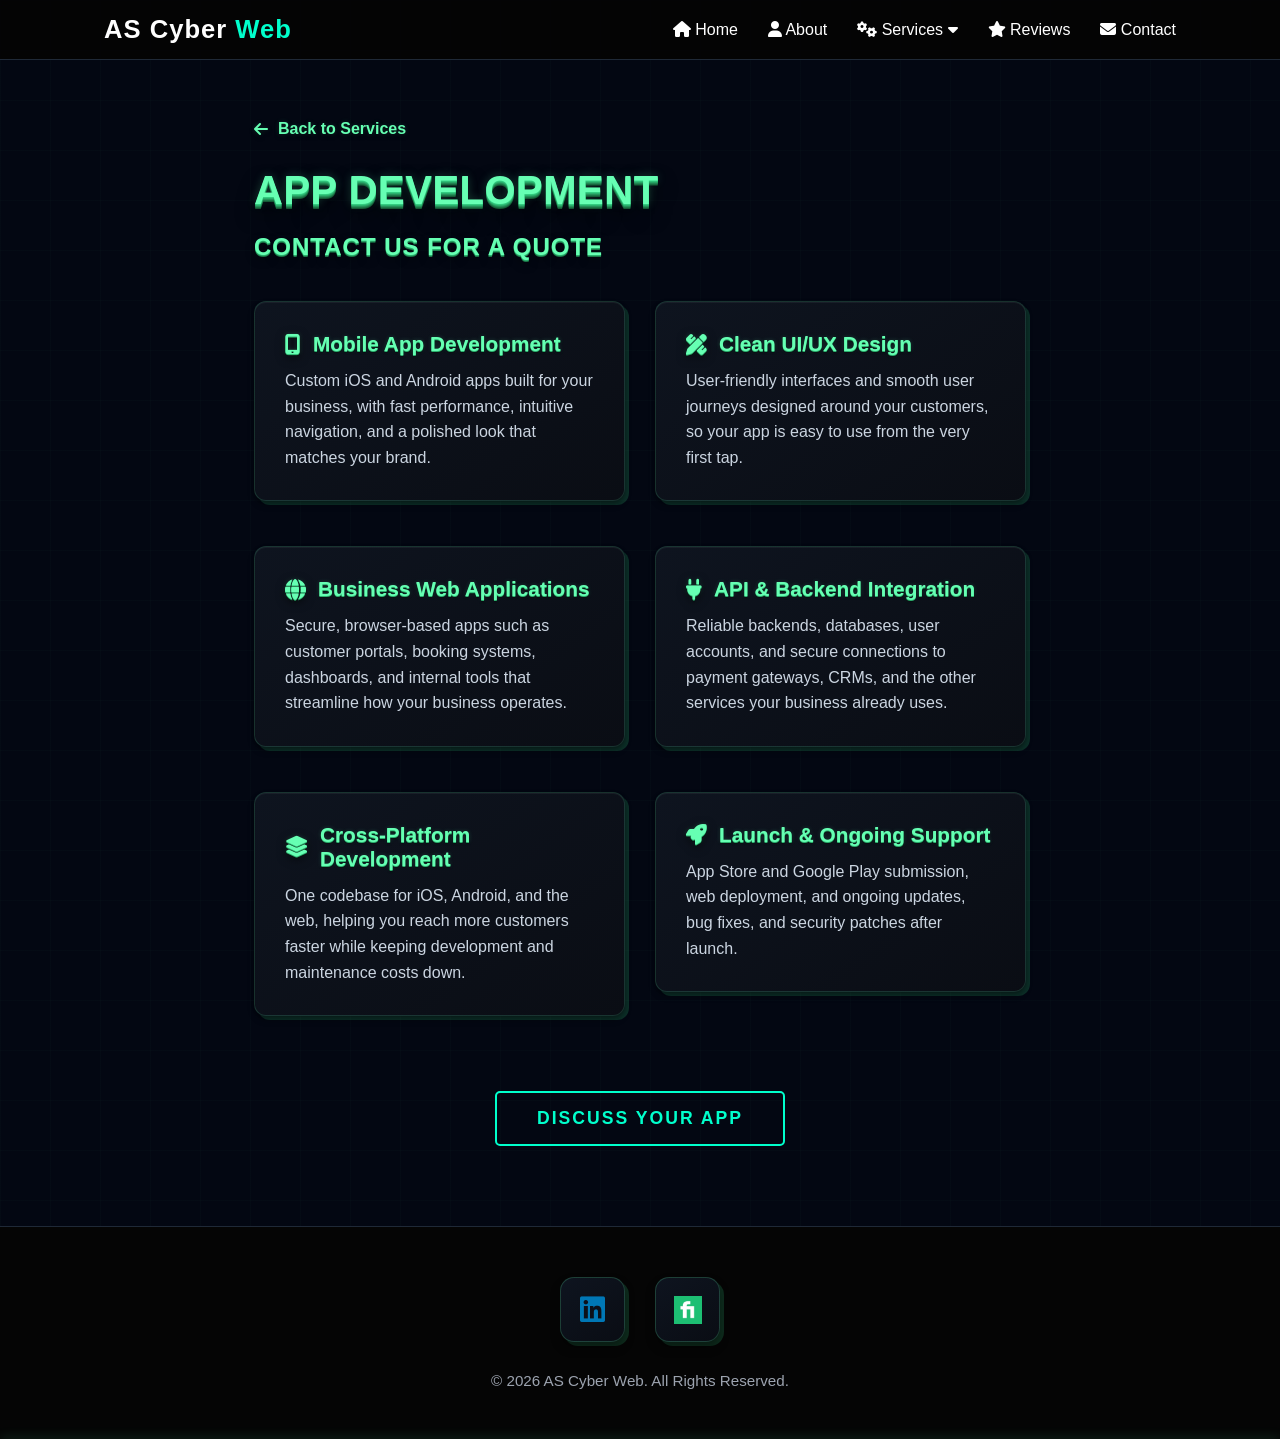
==== app-development.html @ 9abeccb0 "Replace assignment help with business services and remove prices - Remove Project & IT Assignment He" ====
<!DOCTYPE html>
<html lang="en">
<head>
    <!-- Google tag (gtag.js) -->
<script async src="https://www.googletagmanager.com/gtag/js?id=G-REXDJPMYV1"></script>
<script>
  window.dataLayer = window.dataLayer || [];
  function gtag(){dataLayer.push(arguments);}
  gtag('js', new Date());

  gtag('config', 'G-REXDJPMYV1');
</script>
    <meta charset="UTF-8">
    <meta name="viewport" content="width=device-width, initial-scale=1.0">
    <title>App Development - AS Cyber Web</title>
    <link rel="stylesheet" href="style.css">
    <link rel="stylesheet" href="https://cdnjs.cloudflare.com/ajax/libs/font-awesome/6.4.0/css/all.min.css">
    <style>
    
        body {
            background-color: #030712;
            color: #e5e7eb;
            margin: 0;
            padding: 0;
            position: relative;
            min-height: 100vh;
            overflow-x: hidden;
            font-family: sans-serif;

            
            background-image: 
                linear-gradient(rgba(102, 255, 179, 0.015) 1px, transparent 1px),
                linear-gradient(90deg, rgba(102, 255, 179, 0.015) 1px, transparent 1px);
            background-size: 50px 50px;
        }

        .navbar {
            position: fixed !important;
            top: 0;
            left: 0;
            width: 100%;
            z-index: 99999 !important;
            overflow: visible !important;
        }

        .nav-container {
            overflow: visible !important;
        }

        .nav-links {
            overflow: visible !important;
            display: flex;
            align-items: center;
            list-style: none;
            margin: 0;
            padding: 0;
        }

        .dropdown {
            position: relative;
            display: inline-block;
            overflow: visible !important;
        }

        .dropdown-content {
            display: none;
            position: absolute;
            top: 100%;
            left: 0;
            background-color: #0d121a !important;
            min-width: 280px;
            box-shadow: 0px 10px 25px rgba(0, 0, 0, 0.7), 0 0 15px rgba(102, 255, 179, 0.15);
            z-index: 999999 !important;
            border: 1px solid rgba(102, 255, 179, 0.25);
            border-radius: 8px;
            padding: 8px 0;
            margin: 0;
            list-style: none;
        }

        .dropdown-content li {
            width: 100%;
        }

        .dropdown-content li a {
            color: #cbd5e1 !important;
            padding: 12px 20px;
            text-decoration: none;
            display: block;
            font-size: 0.95rem;
            transition: all 0.2s ease-in-out;
            text-align: left;
        }

        .dropdown-content li a:hover {
            background-color: rgba(102, 255, 179, 0.1) !important;
            color: #66ffb3 !important;
            padding-left: 25px;
        }

        .dropdown:hover .dropdown-content {
            display: block !important;
        }

        body::after {
            content: '';
            position: fixed;
            left: 0;
            width: 100%;
            height: 3px;
            background: linear-gradient(90deg, transparent, rgba(102, 255, 179, 0.4), transparent);
            box-shadow: 0 0 12px rgba(102, 255, 179, 0.3);
            z-index: 1;
            pointer-events: none;
            animation: pageLaserScan 8s ease-in-out infinite;
        }

        @keyframes pageLaserScan {
            0% { top: 0%; opacity: 0; }
            10% { opacity: 1; }
            90% { opacity: 1; }
            100% { top: 100%; opacity: 0; }
        }

        .details-container {
            max-width: 900px;
            margin: 40px auto 80px auto;
            padding: 0 5%;
            position: relative;
            z-index: 5;
        }

        .section-title {
            color: #66ffb3 !important;
            font-weight: 800;
            letter-spacing: 0.5px;
            text-shadow: 
                0 1px 0 #33cc80,
                0 2px 0 #2baf6d,
                0 3px 0 #24925a,
                0 4px 0 #1c7547,
                0 5px 0 #155935,
                0 6px 1px rgba(0,0,0,0.1),
                0 0 10px rgba(102, 255, 179, 0.25),
                0 10px 20px rgba(0,0,0,0.7);
        }

        .service-price {
            color: #66ffb3 !important;
            font-weight: bold;
            text-shadow: 0 1px 0 #2baf6d, 0 2px 0 #1c7547, 0 4px 8px rgba(0,0,0,0.5);
        }

        .back-btn {
            display: inline-flex;
            align-items: center;
            gap: 10px;
            color: #66ffb3;
            text-decoration: none;
            font-weight: bold;
            margin-bottom: 30px;
            transition: all 0.3s ease;
            text-shadow: 0 2px 4px rgba(0,0,0,0.5), 0 0 5px rgba(102, 255, 179, 0.2);
        }
        .back-btn:hover {
            color: #99ffd6;
            text-shadow: 0 0 10px #99ffd6, 0 3px 0 #24925a;
            transform: translateY(-2px);
        }

        .feature-detail-card {
            background: linear-gradient(145deg, #0e141f, #0a0d14);
            border: 1px solid rgba(102, 255, 179, 0.15);
            padding: 30px;
            border-radius: 12px;
            margin-bottom: 25px;
            transition: all 0.4s cubic-bezier(0.165, 0.84, 0.44, 1);
            position: relative;
            box-shadow: 
                0 4px 6px rgba(0, 0, 0, 0.3),
                0 1px 3px rgba(0, 0, 0, 0.2),
                inset 0 1px 0 rgba(255, 255, 255, 0.05),
                4px 4px 0px rgba(51, 204, 128, 0.2);
        }

        .feature-detail-card:hover {
            border-color: rgba(102, 255, 179, 0.5);
            transform: translate(-4px, -4px);
            box-shadow: 
                8px 8px 0px rgba(102, 255, 179, 0.3),
                0 20px 30px rgba(0, 0, 0, 0.6), 
                0 0 15px rgba(102, 255, 179, 0.1);
        }

        .feature-detail-card h3 {
            color: #66ffb3;
            font-size: 1.3rem;
            margin-bottom: 12px;
            display: flex;
            align-items: center;
            gap: 12px;
            font-weight: 700;
            text-shadow: 
                0 1px 0 #2baf6d,
                0 2px 2px rgba(0, 0, 0, 0.6),
                0 0 4px rgba(102, 255, 179, 0.2);
        }

        .feature-detail-card p {
            color: #cbd5e1;
            line-height: 1.6;
            font-size: 1rem;
        }

        .feature-detail-card h3 i {
            filter: drop-shadow(0 2px 4px rgba(0, 0, 0, 0.5));
        }

        .main-footer {
            position: relative;
            z-index: 5;
        }
    </style>
</head>
<body>

    <nav class="navbar">
        <div class="nav-container">
            <a href="index.html" class="logo">AS Cyber <span>Web</span></a>
            <button class="hamburger-btn" id="mobile-menu-btn" aria-label="Toggle navigation">
                <span></span>
                <span></span>
                <span></span>
            </button>
            <ul class="nav-links" id="nav-links-menu">
                <li><a href="index.html#home"><i class="fas fa-home"></i> Home</a></li>
                <li><a href="index.html#about"><i class="fas fa-user"></i> About</a></li>
                
                <li class="dropdown">
                    <a href="#" class="dropbtn"><i class="fas fa-cogs"></i> Services <i class="fas fa-caret-down"></i></a>
                    <ul class="dropdown-content">
                        <li><a href="web-development.html">Web Design & Development</a></li>
                        <li><a href="monitoring.html">Website Monitoring & Maintenance</a></li>
                        <li><a href="malware-removal.html">WordPress Malware Removal</a></li>
                        <li><a href="software-development.html">Software Development</a></li>
                        <li><a href="app-development.html">App Development</a></li>
                        <li><a href="python-automation.html">Python Automation & Database Solutions</a></li>
                        <li><a href="graphics-design.html">Graphics Design Services</a></li>
                        <li><a href="vulnerability-assessment.html">Security Assessment Services</a></li>
                        <li><a href="remote-support.html">On Demand Remote IT Support</a></li>
                    </ul>
                </li>
                
                <li><a href="index.html#reviews"><i class="fas fa-star"></i> Reviews</a></li>
                <li><a href="index.html#booking"><i class="fas fa-envelope"></i> Contact</a></li>
            </ul>
        </div>
    </nav>

    <main class="details-container" style="margin-top: 120px;">
        <a href="index.html#services" class="back-btn"><i class="fas fa-arrow-left"></i> Back to Services</a>
        
        <h2 class="section-title" style="text-align: left; margin-bottom: 20px;">App Development</h2>
        <p class="service-price" style="margin-bottom: 40px; font-size: 1.5rem;">Contact us for a quote</p>

        <div class="features-grid-layout">
            
            <div class="feature-column">
                <div class="feature-detail-card">
                    <h3><i class="fas fa-mobile-alt"></i> Mobile App Development</h3>
                    <p>Custom iOS and Android apps built for your business, with fast performance, intuitive navigation, and a polished look that matches your brand.</p>
                </div>
                
                <div class="feature-detail-card">
                    <h3><i class="fas fa-globe"></i> Business Web Applications</h3>
                    <p>Secure, browser-based apps such as customer portals, booking systems, dashboards, and internal tools that streamline how your business operates.</p>
                </div>

                <div class="feature-detail-card">
                    <h3><i class="fas fa-layer-group"></i> Cross-Platform Development</h3>
                    <p>One codebase for iOS, Android, and the web, helping you reach more customers faster while keeping development and maintenance costs down.</p>
                </div>
            </div>

            <div class="feature-column">
                <div class="feature-detail-card">
                    <h3><i class="fas fa-pencil-ruler"></i> Clean UI/UX Design</h3>
                    <p>User-friendly interfaces and smooth user journeys designed around your customers, so your app is easy to use from the very first tap.</p>
                </div>

                <div class="feature-detail-card">
                    <h3><i class="fas fa-plug"></i> API & Backend Integration</h3>
                    <p>Reliable backends, databases, user accounts, and secure connections to payment gateways, CRMs, and the other services your business already uses.</p>
                </div>

                <div class="feature-detail-card">
                    <h3><i class="fas fa-rocket"></i> Launch & Ongoing Support</h3>
                    <p>App Store and Google Play submission, web deployment, and ongoing updates, bug fixes, and security patches after launch.</p>
                </div>
            </div>

        </div>

        <div style="text-align: center; margin-top: 50px;">
            <a href="index.html#booking" class="cyber-btn">Discuss Your App</a>
        </div>
    </main>

    <footer class="main-footer" style="text-align: center; padding: 50px 20px; position: relative; z-index: 5;">
        <div class="footer-social-container">
        <a href="https://www.linkedin.com/in/ahnaf-shakil-coder/" target="_blank" class="social-3d-btn linkedin-btn" title="LinkedIn">
            <i class="fab fa-linkedin"></i>
        </a>
        
        
        <a href="https://www.fiverr.com/s/Eg3Bpxq" target="_blank" class="social-3d-btn fiverr-btn" title="Fiverr">
            <img src="image/your-fiverr-image-name.png" alt="Fiverr" class="fiverr-3d-img">
        </a>
    </div>

    <p style="color: #9ca3af; font-size: 0.95rem; margin-top: 20px;">&copy; 2026 AS Cyber Web. All Rights Reserved.</p>
    </footer>

    <script>
        const menuBtn = document.getElementById('mobile-menu-btn');
        const navLinks = document.getElementById('nav-links-menu');

        if (menuBtn && navLinks) {
            menuBtn.addEventListener('click', () => {
                menuBtn.classList.toggle('active');
                navLinks.classList.toggle('active');
            });

            document.querySelectorAll('.dropdown').forEach((dropdown) => {
                const dropbtn = dropdown.querySelector('.dropbtn');

                if (dropbtn) {
                    dropbtn.addEventListener('click', (event) => {
                        event.preventDefault();
                        event.stopPropagation();

                        const isOpen = dropdown.classList.contains('active');
                        document.querySelectorAll('.dropdown').forEach((item) => item.classList.remove('active'));
                        if (!isOpen) {
                            dropdown.classList.add('active');
                        }
                    });
                }
            });

            document.addEventListener('click', (event) => {
                if (!navLinks.contains(event.target) && !menuBtn.contains(event.target)) {
                    menuBtn.classList.remove('active');
                    navLinks.classList.remove('active');
                    document.querySelectorAll('.dropdown').forEach((dropdown) => dropdown.classList.remove('active'));
                }
            });
        }
    </script>

</body>
</html>
---- style.css ----
* {
    margin: 0;
    padding: 0;
    box-sizing: border-box;
    font-family: 'Segoe UI', Tahoma, Geneva, Verdana, sans-serif;
    scroll-behavior: smooth;
}

body {
    background-color: #050505;
    color: #ffffff;
    padding-top: 70px;
    overflow-x: hidden;
}

.section-title {
    text-align: center;
    font-size: 2.5rem;
    margin-bottom: 50px;
    letter-spacing: 2px;
    text-transform: uppercase;
    color: #ffffff;
    text-shadow: 0 0 10px rgba(0, 255, 170, 0.3);
}

.navbar {
    position: fixed;
    top: 0;
    left: 0;
    width: 100%;
    background-color: rgba(5, 5, 5, 0.95);
    border-bottom: 1px solid #1f2937;
    z-index: 1000;
    padding: 15px 0;
}

.nav-container {
    display: flex;
    justify-content: space-between;
    align-items: center;
    max-width: 1200px;
    margin: 0 auto;
    padding: 0 5%;
}

.logo {
    font-size: 1.6rem;
    font-weight: bold;
    color: #ffffff;
    text-decoration: none;
    letter-spacing: 1px;
}

.logo span {
    color: #00ffcc;
}

.nav-links {
    display: flex;
    list-style: none;
    gap: 30px;
    align-items: center;
}

.hamburger-btn {
    display: none;
    flex-direction: column;
    justify-content: center;
    gap: 5px;
    width: 44px;
    height: 44px;
    border: 1px solid #1f2937;
    border-radius: 8px;
    background: transparent;
    cursor: pointer;
    padding: 0 10px;
}

.hamburger-btn span {
    display: block;
    width: 100%;
    height: 2px;
    background: #00ffcc;
    transition: all 0.3s ease;
}

.hamburger-btn.active span:nth-child(1) {
    transform: translateY(7px) rotate(45deg);
}

.hamburger-btn.active span:nth-child(2) {
    opacity: 0;
}

.hamburger-btn.active span:nth-child(3) {
    transform: translateY(-7px) rotate(-45deg);
}

.nav-links a {
    color: #ffffff;
    text-decoration: none;
    font-size: 1rem;
    font-weight: 500;
    transition: color 0.3s ease;
}

.nav-links a:hover {
    color: #00ffcc;
    text-shadow: 0 0 5px #00ffcc;
}

.dropdown {
    position: relative;
}

.dropdown-content {
    display: none;
    position: absolute;
    top: 100%;
    left: 0;
    background-color: #0d121a;
    min-width: 260px;
    box-shadow: 0px 8px 16px rgba(0,0,0,0.5);
    border: 1px solid #1f2937;
    border-radius: 4px;
    list-style: none;
    padding: 10px 0;
    z-index: 1001;
}

.dropdown-content li a {
    color: #ffffff;
    padding: 10px 20px;
    text-decoration: none;
    display: block;
    font-size: 0.9rem;
    transition: background 0.3s, color 0.3s;
}

.dropdown-content li a:hover {
    background-color: #1f2937;
    color: #00ffcc;
}

.dropdown:hover .dropdown-content {
    display: block;
}

.dropdown.active .dropdown-content {
    display: block !important;
}

.hero-section {
    position: relative;
    height: calc(100vh - 70px);
    width: 100%;
    background: url('https://upload.wikimedia.org/wikipedia/commons/1/18/Matrix_digital_rain_animated.gif') no-repeat center center/cover; 
    display: flex;
    justify-content: center;
    align-items: center;
    text-align: center;
}

.overlay {
    position: absolute;
    top: 0;
    left: 0;
    width: 100%;
    height: 100%;
    background: linear-gradient(135deg, rgba(5, 5, 5, 0.9), rgba(0, 20, 15, 0.85));
    z-index: 1;
}

.content {
    position: relative;
    z-index: 2;
    padding: 20px;
}

.content h1 {
    font-size: 4rem;
    margin-bottom: 15px;
    letter-spacing: 3px;
    text-shadow: 0 0 15px #00ffcc;
}

.content p {
    font-size: 1.4rem;
    margin-bottom: 35px;
    color: #00ffcc; 
    font-weight: 500;
}

.cyber-btn {
    display: inline-block;
    padding: 15px 40px;
    font-size: 1.1rem;
    font-weight: bold;
    color: #00ffcc;
    background: transparent;
    border: 2px solid #00ffcc;
    border-radius: 5px;
    cursor: pointer;
    text-transform: uppercase;
    text-decoration: none;
    transition: all 0.3s ease-in-out;
    letter-spacing: 2px;
}

.cyber-btn:hover {
    color: #000;
    background-color: #00ffcc;
    box-shadow: 0 0 15px #00ffcc, 0 0 35px #00ffcc, 0 0 65px #00ffcc;
    transform: translateY(-4px); 
}

.services-section {
    padding: 100px 5%;
    background-color: #080c10;
}

.services-grid {
    display: grid;
    grid-template-columns: repeat(2, 1fr);
    gap: 40px;
    max-width: 1200px; 
    margin: 0 auto;
    align-items: start; 
}

.service-card {
    background: #0d121a;
    border: 1px solid #1f2937;
    padding: 35px 25px;
    border-radius: 8px;
    text-align: center;
    cursor: pointer;
    transition: all 0.3s ease-in-out;
    display: flex;
    flex-direction: column;
}

.service-card:hover {
    border-color: #00ffcc;
    transform: translateY(-5px);
    box-shadow: 0 5px 20px rgba(0, 255, 204, 0.15);
}

.icon-box {
    font-size: 2.5rem;
    color: #00ffcc;
    margin-bottom: 20px;
}

.service-card h3 {
    font-size: 1.4rem;
    margin-bottom: 15px;
    color: #ffffff;
}

.service-price {
    color: #00ffcc; 
    font-size: 1.25rem;
    font-weight: bold;
    letter-spacing: 1px;
    text-transform: uppercase;
    margin-bottom: 25px;
    text-shadow: 0 0 5px rgba(0, 255, 204, 0.25);
}

.service-features {
    list-style: none;
    padding: 0;
    margin: 0;
    text-align: left; 
    border-top: 1px solid #1f2937;
    padding-top: 25px;
    
    display: grid;
    grid-template-columns: repeat(2, 1fr); 
    gap: 12px 20px;
}

.service-features li {
    font-size: 0.9rem;
    color: #d1d5db;
    margin-bottom: 0; 
    display: flex;
    align-items: center;
    gap: 10px;
}

.service-features li i {
    color: #00ffcc; 
    font-size: 0.95rem;
    flex-shrink: 0; 
}

.booking-section {
    padding: 100px 5%;
    background-color: #050505;
}

.form-container {
    max-width: 600px;
    margin: 0 auto;
    background: #0d121a;
    padding: 40px;
    border-radius: 10px;
    border: 1px solid #1f2937;
}

.form-group {
    margin-bottom: 25px;
}

.form-group label {
    display: block;
    margin-bottom: 8px;
    color: #00ffcc;
    font-weight: 600;
    font-size: 0.95rem;
    letter-spacing: 1px;
}

.form-group input, 
.form-group textarea {
    width: 100%;
    padding: 12px 15px;
    background: #050505;
    border: 1px solid #1f2937;
    border-radius: 5px;
    color: #fff;
    font-size: 1rem;
    transition: border-color 0.3s ease;
}

.form-group input:focus, 
.form-group textarea:focus {
    outline: none;
    border-color: #00ffcc;
}

.form-btn {
    width: 100%;
    padding: 12px;
    background: transparent;
}

.main-footer {
    text-align: center;
    padding: 30px;
    background-color: #050505;
    border-top: 1px solid #1f2937;
    color: #6b7280;
    font-size: 0.9rem;
}

.details-container {
    max-width: 1000px;
    margin: 40px auto 80px auto;
    padding: 0 5%;
}

.features-grid-layout {
    display: flex;
    flex-direction: column;
    gap: 20px;
    margin-bottom: 40px;
}

@media (min-width: 769px) {
    .features-grid-layout {
        display: grid;
        grid-template-columns: repeat(2, 1fr);
        gap: 30px;
    }
}

.feature-column {
    display: flex;
    flex-direction: column;
    gap: 20px;
}

.back-btn {
    display: inline-flex;
    align-items: center;
    gap: 10px;
    color: #00ffcc;
    text-decoration: none;
    font-weight: bold;
    margin-bottom: 30px;
    transition: all 0.3s ease;
}

.back-btn:hover {
    text-shadow: 0 0 8px #00ffcc;
    transform: translateX(-5px);
}

.feature-detail-card {
    background: #0d121a;
    border: 1px solid #1f2937;
    padding: 25px;
    border-radius: 8px;
    transition: all 0.3s ease;
}

.feature-detail-card:hover {
    border-color: #00ffcc;
    box-shadow: 0 5px 15px rgba(0, 255, 204, 0.1);
}

.feature-detail-card h3 {
    color: #00ffcc;
    font-size: 1.2rem;
    margin-bottom: 10px;
    display: flex;
    align-items: center;
    gap: 12px;
}

.feature-detail-card p {
    color: #d1d5db;
    line-height: 1.6;
    font-size: 0.95rem;
}

@media (max-width: 900px) {
    .services-grid {
        grid-template-columns: 1fr;
        max-width: 600px;
        gap: 30px;
    }
}

@media (max-width: 768px) {
    .nav-container {
        position: relative;
        padding: 0 20px;
    }

    .hamburger-btn {
        display: flex;
    }

    .nav-links {
        position: absolute;
        top: calc(100% + 12px);
        right: 20px;
        left: 20px;
        flex-direction: column;
        align-items: stretch;
        gap: 8px;
        display: none;
        background: rgba(5, 5, 5, 0.98);
        border: 1px solid #1f2937;
        border-radius: 8px;
        padding: 12px;
        z-index: 1002;
    }

    .nav-links.active {
        display: flex;
    }

    .nav-links li,
    .nav-links > a {
        width: 100%;
    }

    .nav-links a {
        display: block;
        width: 100%;
        padding: 10px 12px;
    }

    .dropdown-content {
        position: static;
        display: none;
        width: 100%;
        min-width: auto;
        box-shadow: none;
        border: 0;
        background: transparent;
        padding: 6px 0 0 10px;
    }

    .dropdown.active .dropdown-content {
        display: block;
    }

    .dropdown:hover .dropdown-content {
        display: none;
    }

    .dropdown.active .dropdown-content {
        display: block !important;
    }

    .content h1 {
        font-size: 2.4rem;
        line-height: 1.2;
    }

    .content p {
        font-size: 1.1rem;
    }

    .section-title {
        font-size: 1.8rem;
        padding: 0 10px;
    }

    .form-container {
        padding: 25px;
    }

    .details-container {
        margin-top: 100px;
        padding: 0 20px;
    }

    .feature-detail-card {
        padding: 20px;
    }

    .back-btn {
        font-size: 0.95rem;
    }

    .about-text,
    .feature-detail-card p,
    .service-features li,
    .contact-card p,
    .contact-card p a {
        overflow-wrap: anywhere;
    }
}

@media (max-width: 480px) {
    .service-features {
        grid-template-columns: 1fr; 
    }

    .content {
        padding: 20px 15px;
    }

    .cyber-btn {
        width: 100%;
        text-align: center;
    }
}


.contact-info-container {
    display: grid;
    grid-template-columns: repeat(3, 1fr);
    gap: 25px;
    max-width: 900px;
    margin: 0 auto 50px auto;
}

.contact-card {
    background: #0d121a;
    border: 1px solid #1f2937;
    padding: 30px 20px;
    border-radius: 8px;
    text-align: center;
    transition: all 0.3s ease-in-out;
}

.contact-card:hover {
    border-color: #00ffcc;
    box-shadow: 0 5px 15px rgba(0, 255, 204, 0.15);
    transform: translateY(-3px);
}

.contact-card i {
    font-size: 2rem;
    color: #00ffcc;
    margin-bottom: 15px;
}

.contact-card h3 {
    font-size: 1.2rem;
    margin-bottom: 10px;
    color: #ffffff;
    letter-spacing: 0.5px;
}

.contact-card p, 
.contact-card p a {
    color: #d1d5db;
    font-size: 0.95rem;
    text-decoration: none;
    line-height: 1.5;
    transition: color 0.2s ease-in-out;
}

.contact-card p a:hover {
    color: #00ffcc;
}

@media (max-width: 768px) {
    .contact-info-container {
        grid-template-columns: 1fr;
        max-width: 500px;
        gap: 20px;
        margin-bottom: 40px;
    }
}

.about-section {
    padding: 100px 0;
    background-color: #030712;
    color: #f3f4f6;
    overflow: hidden;
}

.about-container {
    max-width: 1200px;
    margin: 0 auto;
    padding: 0 20px;
    display: flex;
    align-items: center;
    justify-content: space-between;
    gap: 60px;
}

.about-content {
    flex: 1;
}

.about-title {
    font-size: 2.5rem;
    color: #00f2fe;
    margin-bottom: 10px;
    font-weight: 700;
}

.title-underline {
    width: 60px;
    height: 4px;
    background: linear-gradient(90deg, #00f2fe, #4facfe);
    margin-bottom: 30px;
    border-radius: 2px;
}

.about-text {
    font-size: 1.1rem;
    line-height: 1.8;
    color: #9ca3af;
    margin-bottom: 20px;
    text-align: justify;
}

.about-image-wrapper {
    flex: 1;
    display: flex;
    justify-content: center;
    position: relative;
}

.about-img {
    max-width: 400px;
    width: 100%;
    height: auto;
    object-fit: cover;
    position: relative;
    z-index: 2;
    filter: drop-shadow(0px 10px 25px rgba(0, 0, 0, 0.6));
}

.image-glow-effect {
    position: absolute;
    width: 380px;
    height: 380px;
    background: radial-gradient(circle, rgba(0, 242, 254, 0.12) 0%, rgba(0, 0, 0, 0) 70%);
    top: 50%;
    left: 50%;
    transform: translate(-50%, -50%);
    z-index: 1;
    pointer-events: none;
}

.about-buttons {
    display: flex;
    gap: 20px;
    margin-top: 30px;
}

.btn-primary {
    background: linear-gradient(90deg, #00f2fe, #4facfe);
    color: #030712;
    padding: 12px 28px;
    border-radius: 5px;
    font-weight: 600;
    text-decoration: none;
    transition: all 0.3s ease;
    box-shadow: 0 4px 15px rgba(0, 242, 254, 0.3);
}

.btn-primary:hover {
    transform: translateY(-3px);
    box-shadow: 0 6px 20px rgba(0, 242, 254, 0.5);
}

.btn-secondary {
    border: 2px solid #4facfe;
    color: #4facfe;
    padding: 10px 26px;
    border-radius: 5px;
    font-weight: 600;
    text-decoration: none;
    transition: all 0.3s ease;
}

.btn-secondary:hover {
    background: rgba(79, 172, 254, 0.1);
    transform: translateY(-3px);
}

@media (max-width: 992px) {
    .about-container {
        flex-direction: column-reverse;
        text-align: center;
        gap: 40px;
    }
    
    .title-underline {
        margin: 0 auto 30px auto;
    }
    
    .about-buttons {
        justify-content: center;
    }
    
    .about-img {
        max-width: 280px;
    }
}

@media (max-width: 768px) {
    .about-img {
        max-width: 240px;
    }

    .image-glow-effect {
        width: 260px;
        height: 260px;
    }
}

.about-container {
    position: relative;
    z-index: 3;
}

.about-section {
    position: relative !important;
    overflow: hidden;
}

.about-section::before {
    content: '';
    position: absolute;
    top: 0;
    left: 0;
    width: 100%;
    height: 100%;
    z-index: 1;
    pointer-events: none;
    opacity: 0.20;
    
    background-image: 
        radial-gradient(circle at 20% 50%, #00f2fe 3px, transparent 4px),
        radial-gradient(circle at 40% 30%, #00f2fe 3px, transparent 4px),
        radial-gradient(circle at 60% 70%, #00f2fe 3px, transparent 4px),
        radial-gradient(circle at 80% 50%, #00f2fe 3px, transparent 4px);
    background-size: 200px 100%;
    background-repeat: repeat-x;
    
    animation: dnaWaveOne 8s linear infinite;
}

.about-section::after {
    content: '';
    position: absolute;
    top: 0;
    left: 0;
    width: 100%;
    height: 100%;
    z-index: 1;
    pointer-events: none;
    opacity: 0.1;
    
    background-image: 
        radial-gradient(circle at 20% 50%, #4facfe 3px, transparent 4px),
        radial-gradient(circle at 40% 70%, #4facfe 3px, transparent 4px),
        radial-gradient(circle at 60% 30%, #4facfe 3px, transparent 4px),
        radial-gradient(circle at 80% 50%, #4facfe 3px, transparent 4px);
    background-size: 200px 100%;
    background-repeat: repeat-x;
    
    animation: dnaWaveTwo 8s linear infinite;
}

@keyframes dnaWaveOne {
    0% {
        background-position-x: 0px;
        transform: scaleY(1);
    }
    50% {
        transform: scaleY(1.1);
    }
    100% {
        background-position-x: 200px;
        transform: scaleY(1);
    }
}

@keyframes dnaWaveTwo {
    0% {
        background-position-x: 200px;
        transform: scaleY(1.1);
    }
    50% {
        transform: scaleY(0.9);
    }
    100% {
        background-position-x: 0px;
        transform: scaleY(1.1);
    }
}

.navbar {
    position: fixed !important;
    top: 0;
    left: 0;
    width: 100%;
    z-index: 99999 !important;
    overflow: visible !important;
}

.nav-container,
.nav-links {
    overflow: visible !important;
}

.dropdown {
    position: relative;
    display: inline-block;
    overflow: visible !important;
}

.dropdown-content {
    display: none;
    position: absolute;
    top: 100%;
    left: 0;
    background-color: #0d121a !important;
    min-width: 280px;
    box-shadow: 0px 10px 25px rgba(0, 0, 0, 0.7), 0 0 15px rgba(102, 255, 179, 0.15);
    z-index: 999999 !important;
    border: 1px solid rgba(102, 255, 179, 0.25) !important;
    border-radius: 8px;
    padding: 8px 0;
    margin: 0;
    list-style: none;
}

.dropdown-content li {
    width: 100%;
}

.dropdown-content li a {
    color: #cbd5e1 !important;
    padding: 12px 20px !important;
    text-decoration: none;
    display: block;
    font-size: 0.95rem;
    transition: all 0.2s ease-in-out;
    text-align: left;
}

.dropdown-content li a:hover {
    background-color: rgba(102, 255, 179, 0.1) !important;
    color: #66ffb3 !important;
    padding-left: 25px !important;
}

.dropdown:hover .dropdown-content {
    display: block !important;
}

#services .section-title,
.services .section-title {
    color: #66ffb3 !important;
    font-weight: 800;
    letter-spacing: 0.5px;
    text-shadow: 
        0 1px 0 #33cc80,
        0 2px 0 #2baf6d,
        0 3px 0 #24925a,
        0 4px 0 #1c7547,
        0 5px 0 #155935,
        0 6px 1px rgba(0,0,0,0.1),
        0 0 10px rgba(102, 255, 179, 0.25),
        0 10px 20px rgba(0,0,0,0.7) !important;
}


.service-card, .services .card, .services .box {
    background: linear-gradient(145deg, #0e141f, #0a0d14) !important;
    border: 1px solid rgba(102, 255, 179, 0.15) !important;
    border-radius: 12px !important;
    transition: all 0.4s cubic-bezier(0.165, 0.84, 0.44, 1) !important;
    position: relative;
    box-shadow: 
        0 4px 6px rgba(0, 0, 0, 0.3),
        0 1px 3px rgba(0, 0, 0, 0.2),
        inset 0 1px 0 rgba(255, 255, 255, 0.05),
        4px 4px 0px rgba(51, 204, 128, 0.2) !important;
}

.service-card:hover, .services .card:hover, .services .box:hover {
    border-color: rgba(102, 255, 179, 0.5) !important;
    transform: translate(-4px, -4px) !important;
    box-shadow: 
        8px 8px 0px rgba(102, 255, 179, 0.3),
        0 20px 30px rgba(0, 0, 0, 0.6), 
        0 0 15px rgba(102, 255, 179, 0.1) !important;
}

.service-card h3, .services .card h3, .services .box h3 {
    color: #66ffb3 !important;
    font-weight: 700 !important;
    text-shadow: 
        0 1px 0 #2baf6d,
        0 2px 2px rgba(0, 0, 0, 0.6),
        0 0 4px rgba(102, 255, 179, 0.2) !important;
}

.service-card i, .services .card i, .services .box i {
    color: #66ffb3 !important;
    filter: drop-shadow(0 2px 4px rgba(0, 0, 0, 0.5)) !important;
}

.service-card p, .services .card p, .services .box p {
    color: #cbd5e1 !important;
}

.service-card .btn, .services .card .btn, .services .box .btn {
    background: transparent !important;
    border: 1px solid #66ffb3 !important;
    color: #66ffb3 !important;
    transition: all 0.3s ease !important;
}

.service-card .btn:hover, .services .card .btn:hover, .services .box .btn:hover {
    background: #66ffb3 !important;
    color: #030712 !important;
    box-shadow: 0 0 15px #66ffb3 !important;
}
.footer-social-container {
    margin-bottom: 30px;
    display: flex;
    justify-content: center;
    gap: 30px;
}

.social-3d-btn {
    display: inline-flex;
    align-items: center;
    justify-content: center;
    width: 65px;
    height: 65px;
    background: linear-gradient(145deg, #0e141f, #0a0d14);
    border: 1px solid rgba(102, 255, 179, 0.2);
    border-radius: 14px;
    font-size: 1.8rem;
    text-decoration: none;
    transition: all 0.3s cubic-bezier(0.165, 0.84, 0.44, 1);
    box-shadow: 
        0 6px 10px rgba(0, 0, 0, 0.4),
        4px 4px 0px rgba(51, 204, 128, 0.2);
}

.social-3d-btn.linkedin-btn { color: #0077b5 !important; }
.social-3d-btn.fiverr-btn { color: #1dbf73 !important; }

.social-3d-btn:hover {
    border-color: rgba(102, 255, 179, 0.6);
    transform: translate(-4px, -4px);
    box-shadow: 
        8px 8px 0px rgba(102, 255, 179, 0.4), 
        0 12px 24px rgba(0, 0, 0, 0.6),
        0 0 15px rgba(102, 255, 179, 0.2);
}


.social-3d-btn:hover i {
    filter: brightness(1.2);
}
.social-3d-btn {
    display: inline-flex !important;
    align-items: center !important;
    justify-content: center !important;
}
.social-3d-btn svg {
    display: block !important;
    margin: auto !important;
}
.fiverr-text-svg {
    width: 82% !important;
    height: auto !important;
    display: block !important;
    fill: #1dbf73 !important;
    transition: filter 0.3s ease;
}

.social-3d-btn:hover .fiverr-text-svg {
    filter: brightness(1.2);
}
.fiverr-3d-img {
    width: 28px !important;
    height: 28px !important;
    object-fit: contain !important;
    display: block !important;
    transition: filter 0.3s ease;
}

.social-3d-btn:hover .fiverr-3d-img {
    filter: brightness(1.2);
}
@media (max-width: 768px) {
    .footer-button { 
        width: 45px;
        height: 45px;
        font-size: 14px;
    }
    
    .main-container {
        flex-direction: column;
        padding: 15px;
    }
    
    h1 {
        font-size: 24px;
    }
}

@media (max-width: 768px) {
    header {
        flex-direction: column;
        align-items: center;
        text-align: center;
        padding: 10px 0;
    }

    .logo, header h1, header h2 { 
        font-size: 20px !important;
        margin-bottom: 8px;
    }

    header nav, .nav-links {
        display: flex;
        justify-content: center;
        gap: 15px;
        width: 100%;
    }

    .nav-links a {
        font-size: 13px;
    }
}
.hamburger-btn {
    display: none;
}

@media (max-width: 768px) {
    .nav-container {
        display: flex;
        justify-content: space-between;
        align-items: center;
        width: 100%;
        position: relative;
        padding: 10px 15px;
    }

    .logo {
        font-size: 20px;
        z-index: 101;
    }

    .hamburger-btn {
        display: flex;
        flex-direction: column;
        justify-content: space-between;
        width: 26px;
        height: 18px;
        background: none;
        border: none;
        cursor: pointer;
        padding: 0;
        z-index: 101;
    }

    .hamburger-btn span {
        display: block;
        height: 3px;
        width: 100%;
        background-color: #00ffcc;
        border-radius: 2px;
        transition: all 0.3s ease;
    }

    .nav-links {
        display: flex;
        flex-direction: column;
        position: absolute;
        top: 100%;
        left: 0;
        width: 100%;
        background-color: rgba(10, 15, 26, 0.98);
        border-top: 1px solid rgba(0, 255, 204, 0.2);
        padding: 15px 0;
        margin: 0;
        list-style: none;
        box-shadow: 0 10px 20px rgba(0, 0, 0, 0.8);
        z-index: 100;

        opacity: 0;
        visibility: hidden;
        transform: translateY(-20px);
        transition: opacity 0.4s ease, transform 0.4s ease, visibility 0.4s;
    }

    .nav-links.active {
        display: flex !important;
        opacity: 1 !important;
        visibility: visible !important;
        transform: translateY(0) !important;
    }


    .dropdown-content {
        position: static;
        width: 100%;
        background-color: rgba(20, 30, 50, 0.95) !important;
        max-height: 0;
        overflow: hidden;
        transition: max-height 0.3s ease-out;
        padding-left: 15px;
        display: none;
    }

    .dropdown.active .dropdown-content {
        display: block !important;
        max-height: 500px;
    }
}
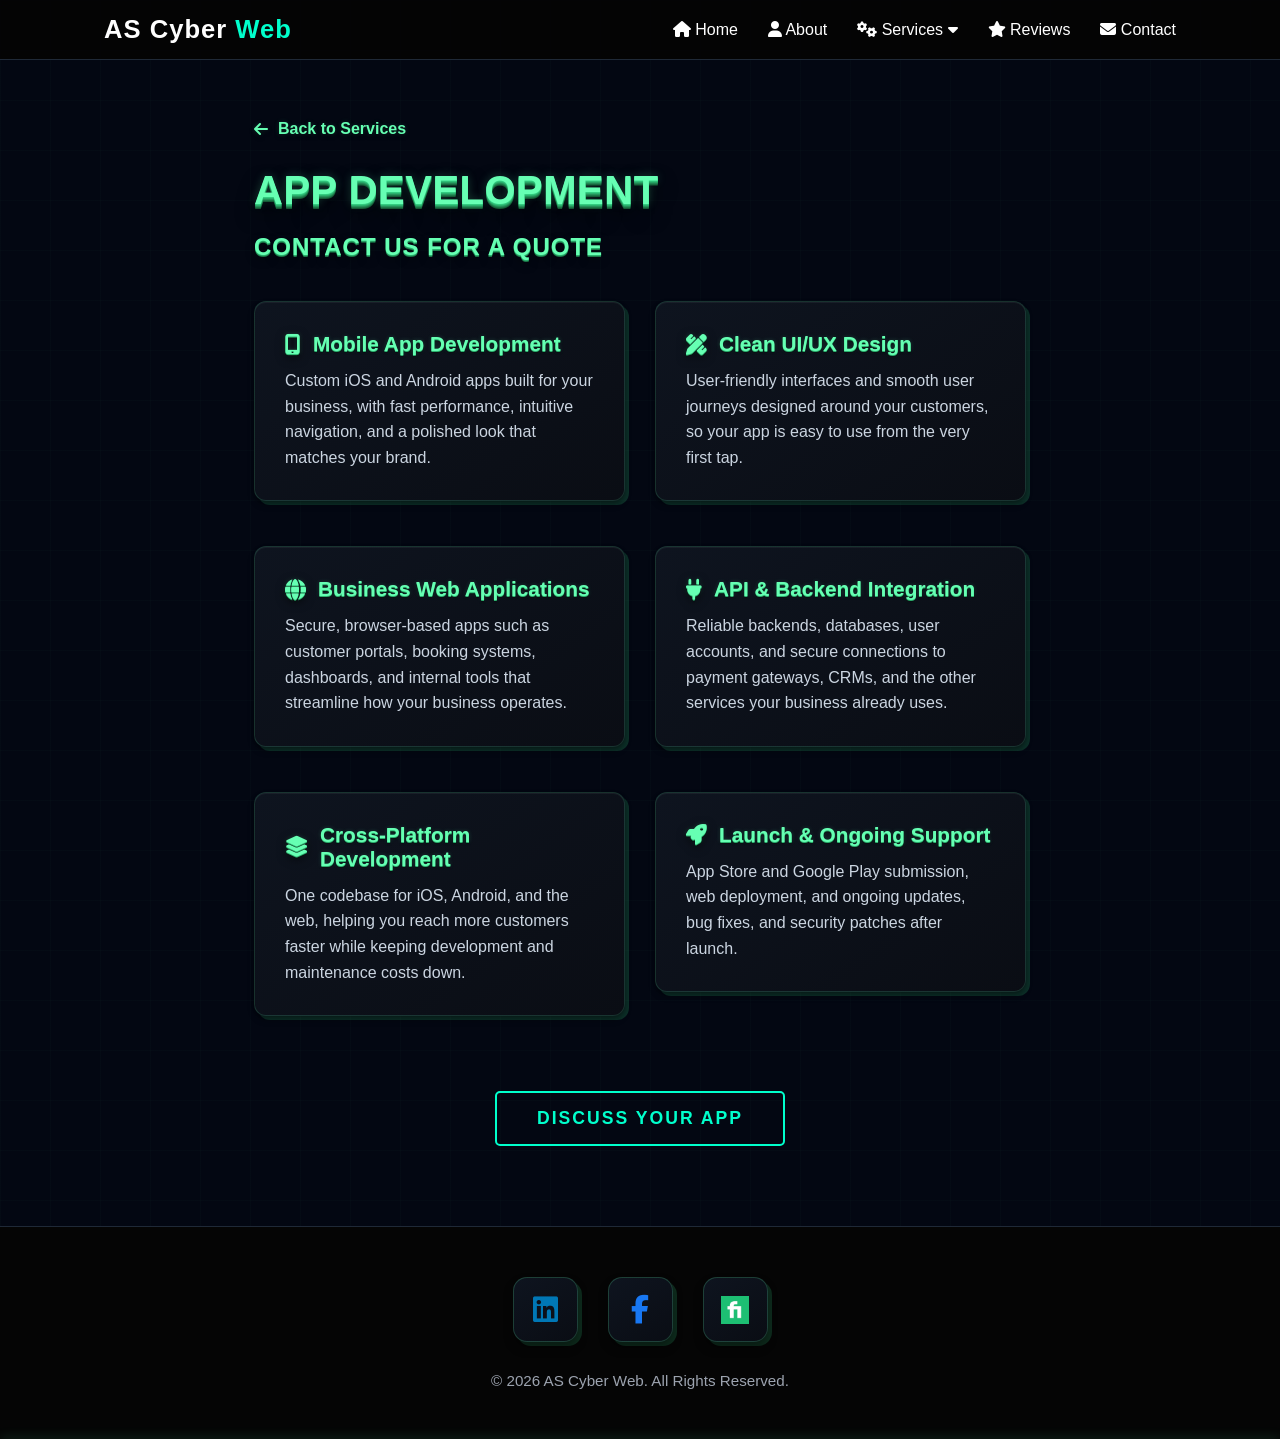
==== commit f41264f7: "Add Facebook page link to footer social buttons Co-Authored-By: Claude Opus 5.5 <noreply@anthropic.c" ====
--- a/app-development.html
+++ b/app-development.html
@@ -311,6 +311,9 @@
         <a href="https://www.linkedin.com/in/ahnaf-shakil-coder/" target="_blank" class="social-3d-btn linkedin-btn" title="LinkedIn">
             <i class="fab fa-linkedin"></i>
         </a>
+        <a href="https://www.facebook.com/profile.php?id=61594516762153" target="_blank" class="social-3d-btn facebook-btn" title="Facebook">
+            <i class="fab fa-facebook-f"></i>
+        </a>
         
         
         <a href="https://www.fiverr.com/s/Eg3Bpxq" target="_blank" class="social-3d-btn fiverr-btn" title="Fiverr">
--- a/style.css
+++ b/style.css
@@ -990,6 +990,7 @@
 }
 
 .social-3d-btn.linkedin-btn { color: #0077b5 !important; }
+.social-3d-btn.facebook-btn { color: #1877f2 !important; }
 .social-3d-btn.fiverr-btn { color: #1dbf73 !important; }
 
 .social-3d-btn:hover {
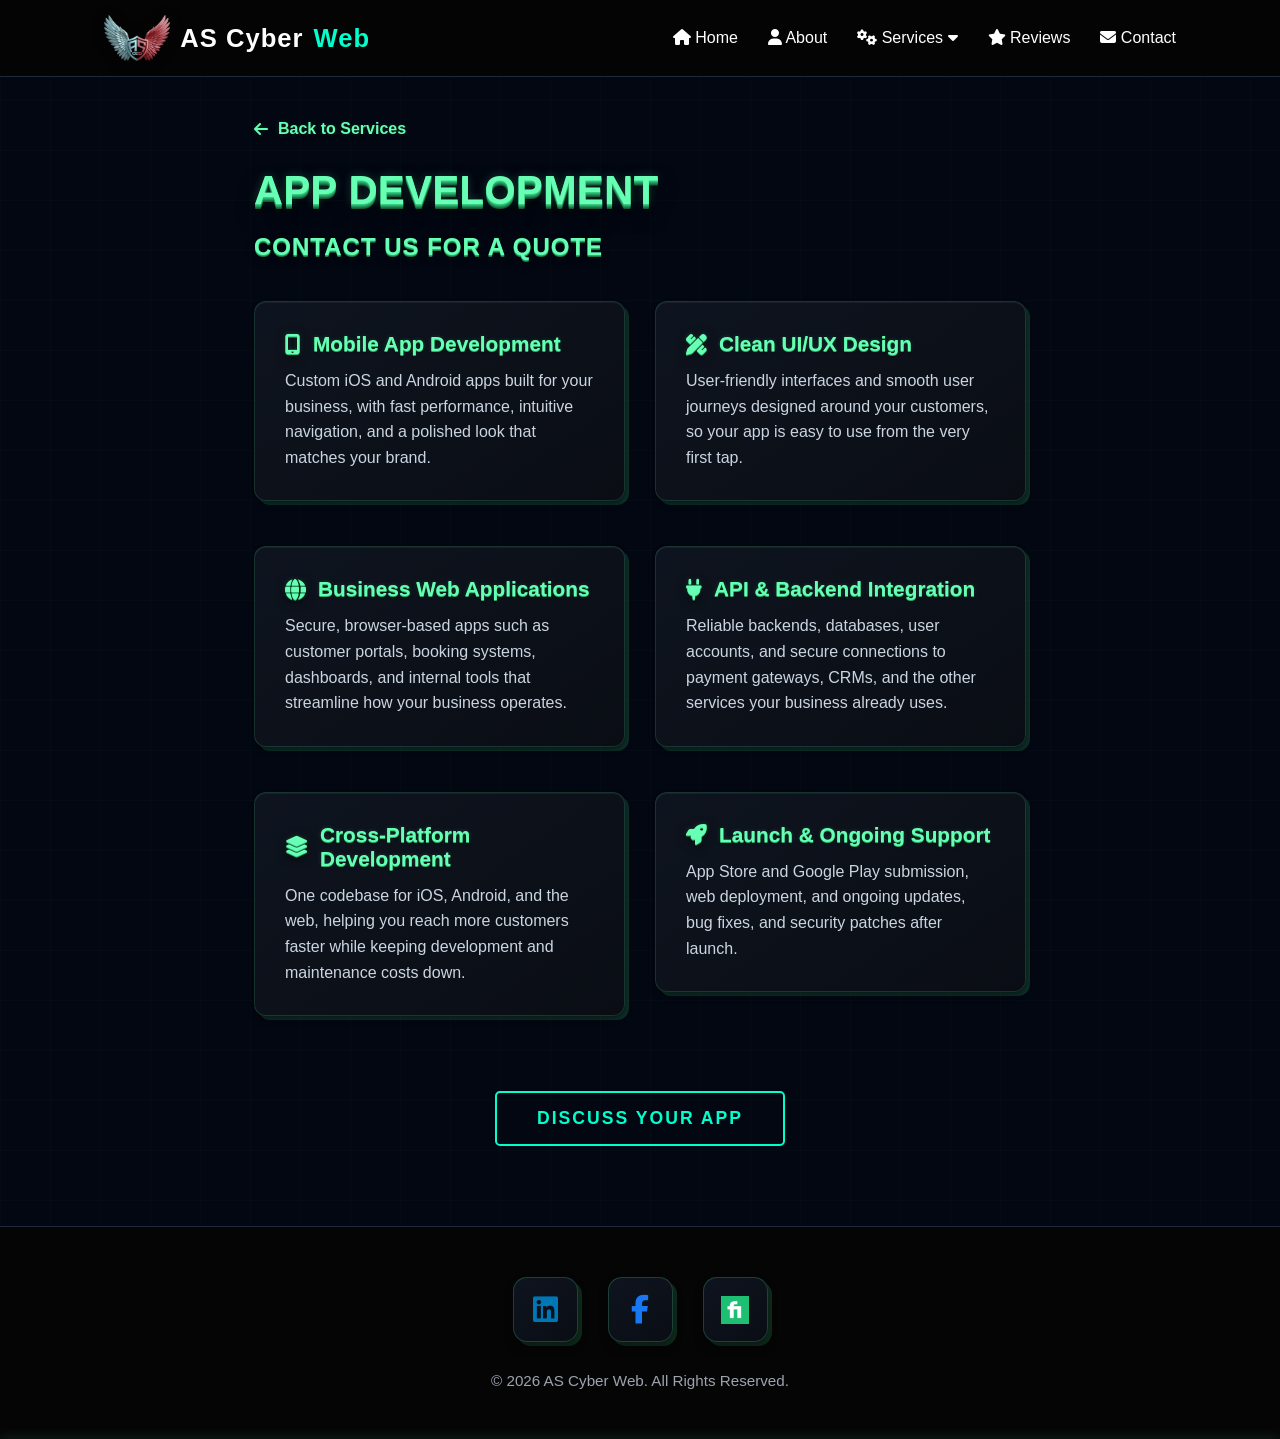
==== commit 10a4ce9c: "Add AS Cyber Web logo to the navbar Show the wings-and-shield emblem beside the site name on every p" ====
--- a/app-development.html
+++ b/app-development.html
@@ -226,7 +226,7 @@
 
     <nav class="navbar">
         <div class="nav-container">
-            <a href="index.html" class="logo">AS Cyber <span>Web</span></a>
+            <a href="index.html" class="logo"><img src="image/logo.png" alt="AS Cyber Web logo" class="logo-img">AS Cyber <span>Web</span></a>
             <button class="hamburger-btn" id="mobile-menu-btn" aria-label="Toggle navigation">
                 <span></span>
                 <span></span>
--- a/style.css
+++ b/style.css
@@ -53,6 +53,25 @@
 
 .logo span {
     color: #00ffcc;
+}
+
+.logo {
+    display: inline-flex;
+    align-items: center;
+    gap: 10px;
+}
+
+.logo-img {
+    height: 46px;
+    width: auto;
+    display: block;
+    filter: drop-shadow(0 2px 6px rgba(0, 0, 0, 0.6));
+}
+
+@media (max-width: 768px) {
+    .logo-img {
+        height: 36px;
+    }
 }
 
 .nav-links {
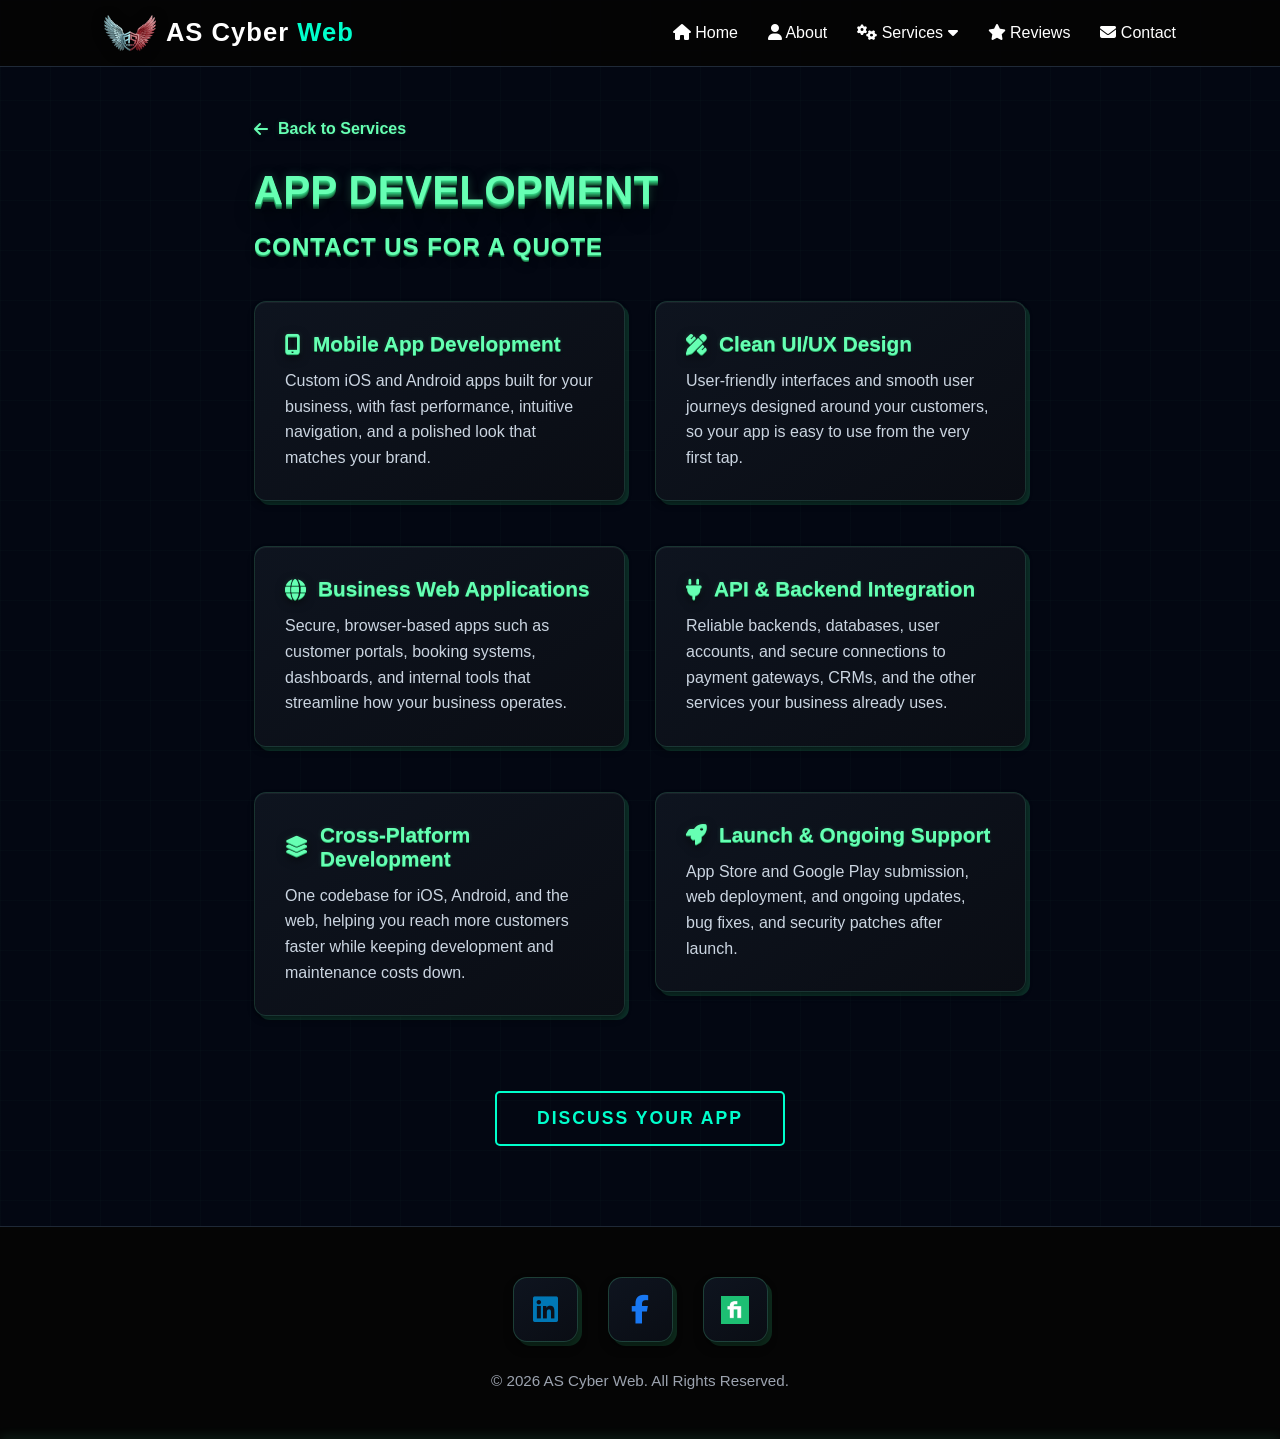
==== commit eefac44d: "Shrink navbar logo and refresh hero text - Navbar logo is now 36px (30px on phones), with the site n" ====
--- a/app-development.html
+++ b/app-development.html
@@ -226,7 +226,7 @@
 
     <nav class="navbar">
         <div class="nav-container">
-            <a href="index.html" class="logo"><img src="image/logo.png" alt="AS Cyber Web logo" class="logo-img">AS Cyber <span>Web</span></a>
+            <a href="index.html" class="logo"><img src="image/logo.png" alt="AS Cyber Web logo" class="logo-img"><span class="logo-text">AS Cyber <span>Web</span></span></a>
             <button class="hamburger-btn" id="mobile-menu-btn" aria-label="Toggle navigation">
                 <span></span>
                 <span></span>
--- a/style.css
+++ b/style.css
@@ -62,15 +62,24 @@
 }
 
 .logo-img {
-    height: 46px;
+    height: 36px;
     width: auto;
     display: block;
     filter: drop-shadow(0 2px 6px rgba(0, 0, 0, 0.6));
 }
 
+.logo .logo-text {
+    color: inherit;
+    line-height: 1;
+}
+
+.logo .logo-text span {
+    color: #00ffcc;
+}
+
 @media (max-width: 768px) {
     .logo-img {
-        height: 36px;
+        height: 30px;
     }
 }
 
@@ -231,6 +240,18 @@
     background-color: #00ffcc;
     box-shadow: 0 0 15px #00ffcc, 0 0 35px #00ffcc, 0 0 65px #00ffcc;
     transform: translateY(-4px); 
+}
+
+.hero-buttons {
+    display: flex;
+    flex-wrap: wrap;
+    justify-content: center;
+    gap: 20px;
+}
+
+.cyber-btn-solid {
+    color: #000;
+    background-color: #00ffcc;
 }
 
 .services-section {
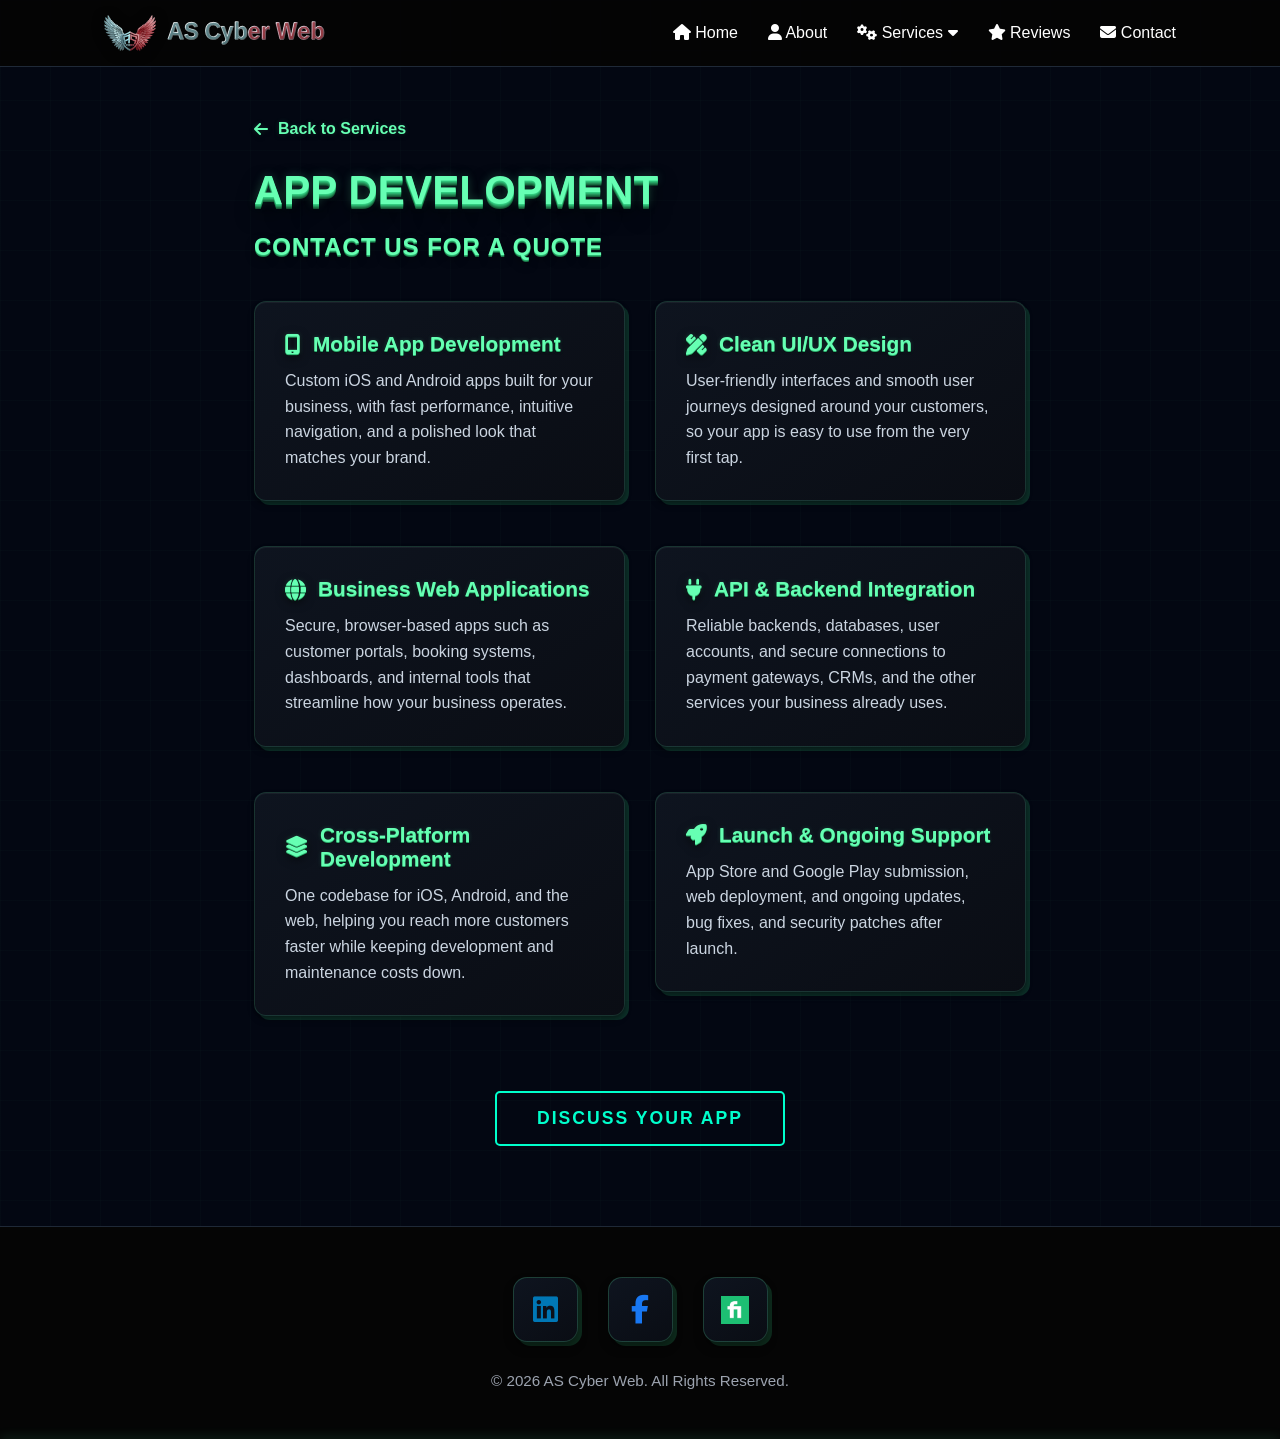
==== commit a44ae75e: "Use AS Cyber Web wordmark in the navbar Replace the typed site name beside the wings emblem with the" ====
--- a/app-development.html
+++ b/app-development.html
@@ -226,7 +226,7 @@
 
     <nav class="navbar">
         <div class="nav-container">
-            <a href="index.html" class="logo"><img src="image/logo.png" alt="AS Cyber Web logo" class="logo-img"><span class="logo-text">AS Cyber <span>Web</span></span></a>
+            <a href="index.html" class="logo"><img src="image/logo.png" alt="" class="logo-img"><img src="image/wordmark.svg" alt="AS Cyber Web" class="logo-wordmark"></a>
             <button class="hamburger-btn" id="mobile-menu-btn" aria-label="Toggle navigation">
                 <span></span>
                 <span></span>
--- a/style.css
+++ b/style.css
@@ -68,18 +68,19 @@
     filter: drop-shadow(0 2px 6px rgba(0, 0, 0, 0.6));
 }
 
-.logo .logo-text {
-    color: inherit;
-    line-height: 1;
-}
-
-.logo .logo-text span {
-    color: #00ffcc;
+.logo-wordmark {
+    height: 26px;
+    width: auto;
+    display: block;
 }
 
 @media (max-width: 768px) {
     .logo-img {
         height: 30px;
+    }
+
+    .logo-wordmark {
+        height: 20px;
     }
 }
 
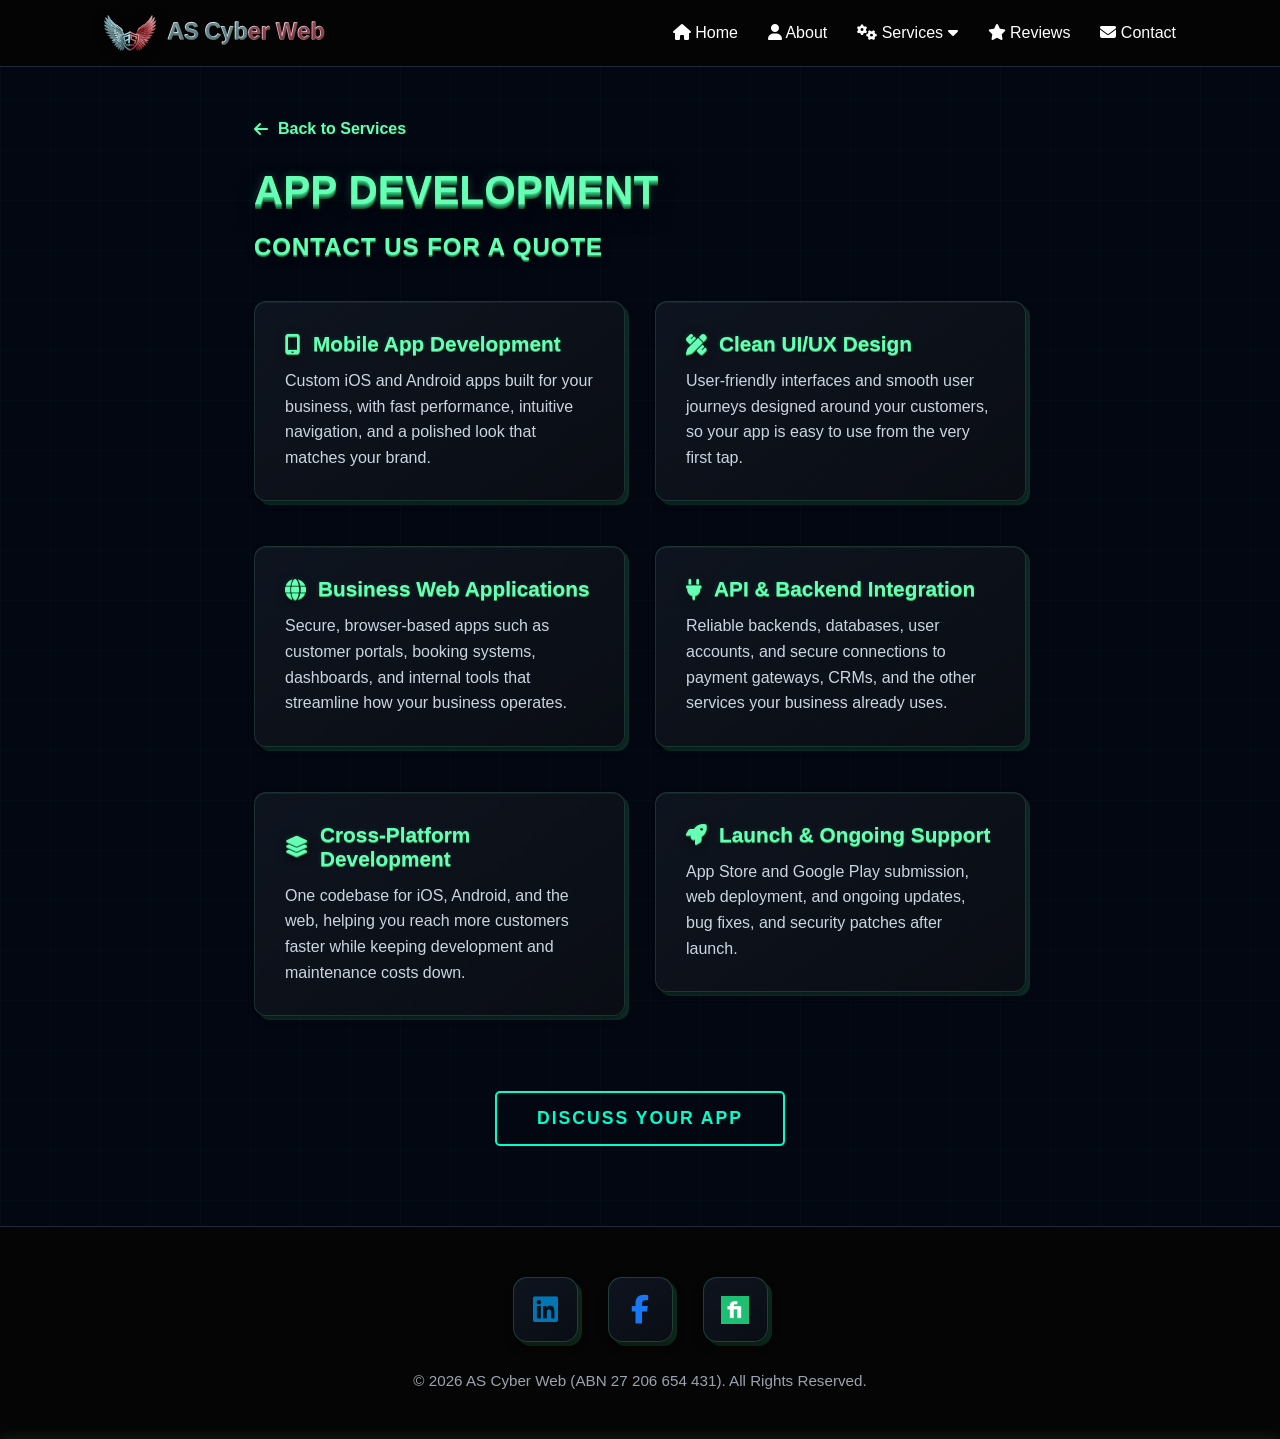
==== commit 26254e07: "Add ABN to the footer Show "ABN 27 206 654 431" next to the AS Cyber Web business name in the footer" ====
--- a/app-development.html
+++ b/app-development.html
@@ -321,7 +321,7 @@
         </a>
     </div>
 
-    <p style="color: #9ca3af; font-size: 0.95rem; margin-top: 20px;">&copy; 2026 AS Cyber Web. All Rights Reserved.</p>
+    <p style="color: #9ca3af; font-size: 0.95rem; margin-top: 20px;">&copy; 2026 AS Cyber Web (ABN 27 206 654 431). All Rights Reserved.</p>
     </footer>
 
     <script>
